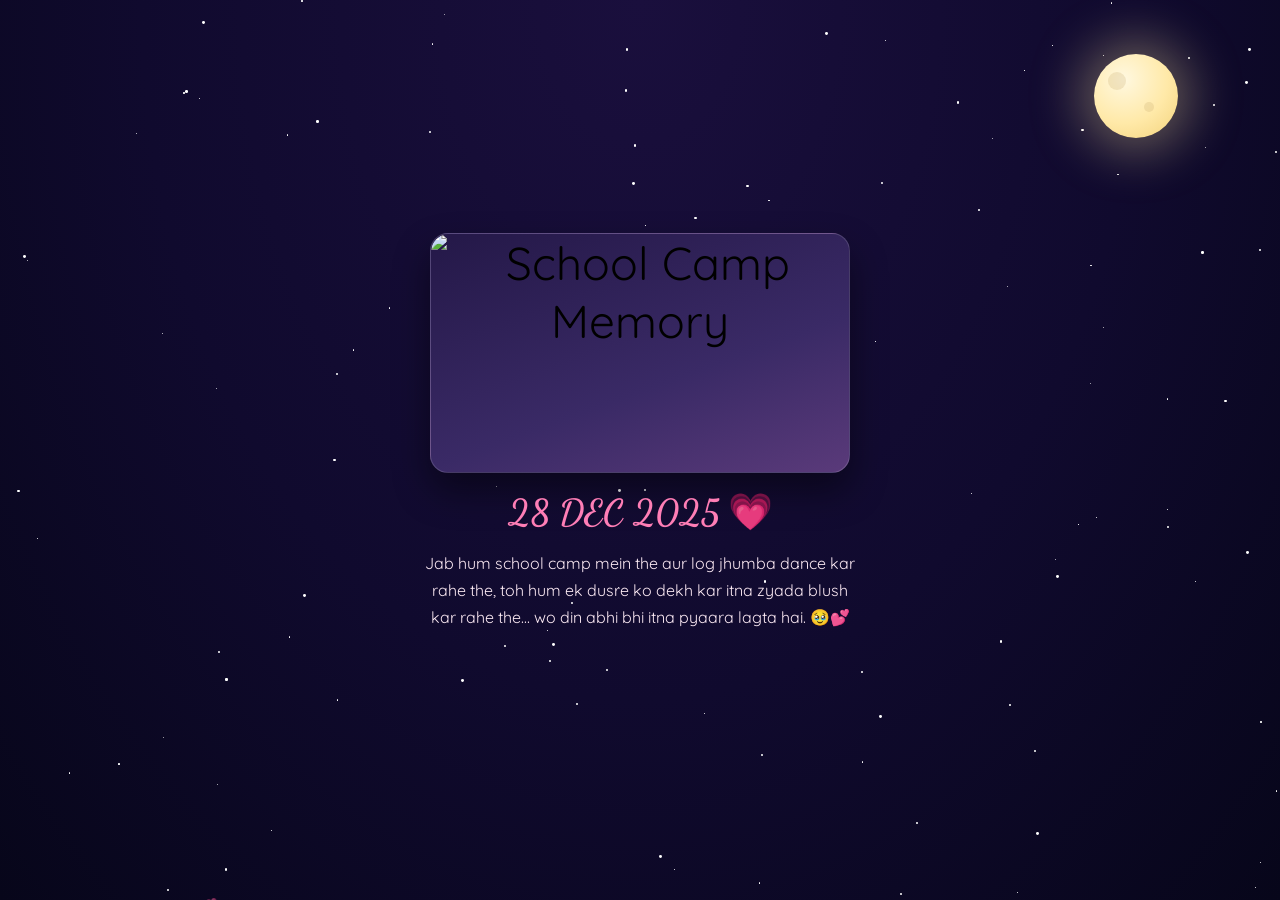
==== memory1.html @ ee597c7a "Add files via upload" ====
<!DOCTYPE html>
<html lang="hi">
<head>
<meta charset="UTF-8">
<meta name="viewport" content="width=device-width, initial-scale=1.0">
<title>Memory 1 | Our Story</title>
<link rel="preconnect" href="https://fonts.googleapis.com">
<link href="https://fonts.googleapis.com/css2?family=Dancing+Script:wght@600;700&family=Quicksand:wght@400;500;600&display=swap" rel="stylesheet">
<link rel="stylesheet" href="style.css">
</head>
<body data-next-page="memory2.html">
<div id="sky"></div>
<div id="stars"></div>
<div id="stage">
  <div class="scene">
    <div class="photo-frame">
      <img src="../WhatsApp%20Image%202026-06-27%20at%2020.56.32%20-%20Copy.jpeg" alt="School Camp Memory" style="width:100%;height:100%;object-fit:cover;display:block;border-radius:18px;">
    </div>
    <h2 class="script">28 DEC 2025 💗</h2>
    <p>Jab hum school camp mein the aur log jhumba dance kar rahe the,
    toh hum ek dusre ko dekh kar itna zyada blush kar rahe the...
    wo din abhi bhi itna pyaara lagta hai. 🥹💕</p>
  </div>
</div>
    <audio id="bgMusic" src="file:///C:/Users/devan/AppData/Local/Packages/5319275A.WhatsAppDesktop_cv1g1gvanyjgm/LocalState/sessions/423E706A993ACC0EB5253AF5E8593EC5656F6DA5/transfers/2026-26/WhatsApp%20Audio%202026-06-28%20at%2004.22.30.mpeg" preload="auto" loop></audio>
<script src="script.js"></script>
</body>
</html>
---- style.css ----
:root{
  --pink: #ff7eb6;
  --pink-deep: #ff4d94;
  --gold: #ffd76e;
  --night-1: #07061a;
  --night-2: #100a2e;
  --night-3: #1a0f3d;
  --cream: #fbe9f3;
}
*{box-sizing:border-box;}
html,body{margin:0;padding:0;min-height:100%;font-family:'Quicksand',sans-serif;background:#07061a;overflow-x:hidden;}

#sky{position:fixed;inset:0;z-index:0;background:radial-gradient(ellipse at 50% 0%, var(--night-3), var(--night-2) 55%, var(--night-1) 100%);}
#stars{position:fixed;inset:0;z-index:1;}
.star{position:absolute;background:#fff;border-radius:50%;animation:twinkle ease-in-out infinite;}
@keyframes twinkle{0%,100%{opacity:0.2;}50%{opacity:1;}}

.moon{
  position:absolute;top:6%;right:8%;width:84px;height:84px;border-radius:50%;
  background:radial-gradient(circle at 35% 30%, #fff8e0, #ffe9a8 55%, #f3d27a 100%);
  box-shadow:0 0 50px 14px rgba(255,231,160,0.35);
  z-index:2;
}
.moon::before, .moon::after{content:'';position:absolute;border-radius:50%;background:rgba(200,170,110,0.25);}
.moon::before{width:18px;height:18px;top:18px;left:14px;}
.moon::after{width:10px;height:10px;top:48px;left:50px;}

.float-heart{position:fixed;color:rgba(255,126,182,0.5);font-size:16px;animation:floatUp linear infinite;z-index:1;pointer-events:none;}
@keyframes floatUp{0%{transform:translateY(0) translateX(0) rotate(0);opacity:0;}10%{opacity:1;}100%{transform:translateY(-100vh) translateX(20px) rotate(30deg);opacity:0;}}

.butterfly{position:fixed;font-size:20px;animation:flutter 4s ease-in-out infinite;z-index:3;pointer-events:none;}
@keyframes flutter{0%,100%{transform:translateY(0) translateX(0) rotate(-6deg);}50%{transform:translateY(-22px) translateX(14px) rotate(6deg);}}

#stage{
  position:relative;z-index:4;min-height:100vh;
  display:flex;align-items:center;justify-content:center;padding:70px 16px 100px;
}
.scene{
  width:min(620px,92vw);
  display:flex;flex-direction:column;align-items:center;justify-content:center;
  text-align:center;
  animation: sceneIn 0.8s ease both;
  cursor:pointer;
}
@keyframes sceneIn{from{opacity:0;transform:scale(0.92);}to{opacity:1;transform:scale(1);}}

.eyebrow{font-size:12px;letter-spacing:3px;text-transform:uppercase;color:var(--gold);margin-bottom:10px;opacity:0.9;}
.script{font-family:'Dancing Script',cursive;color:var(--pink);font-weight:700;}
h1.script{font-size:clamp(34px,7vw,54px);margin:0 0 12px;text-shadow:0 0 22px rgba(255,126,182,0.45);}
h2.script{font-size:clamp(26px,5.5vw,36px);margin:0 0 10px;}
.scene p{font-size:16px;line-height:1.7;color:var(--cream);max-width:430px;margin:6px auto;}
.tagline{color:#cfc9e8;font-size:15px;margin-bottom:20px;}

.btn{
  display:inline-block;text-decoration:none;
  margin-top:22px;padding:12px 30px;border-radius:30px;border:none;cursor:pointer;
  background:linear-gradient(135deg,var(--pink),var(--pink-deep));
  color:#fff;font-family:'Quicksand',sans-serif;font-weight:600;font-size:15px;
  box-shadow:0 8px 24px rgba(255,77,148,0.4);
  transition:transform 0.2s;
}
.btn:hover{transform:translateY(-2px) scale(1.03);}
.btn.secondary{background:rgba(255,255,255,0.1);border:1px solid rgba(255,255,255,0.25);box-shadow:none;}

.big-heart{font-size:64px;color:transparent;-webkit-text-stroke:2px var(--pink);text-shadow:0 0 30px rgba(255,126,182,0.6);margin:16px 0;animation:pulseHeart 1.6s ease-in-out infinite;}
@keyframes pulseHeart{0%,100%{transform:scale(1);}50%{transform:scale(1.12);}}
.hint{font-size:12px;color:#a99fcf;letter-spacing:1px;margin-top:6px;}

.photo-frame{
  width:100%;max-width:420px;height:240px;border-radius:18px;
  background:linear-gradient(160deg,#241848,#3a2a66 60%,#5a3a7a);
  display:flex;align-items:center;justify-content:center;font-size:46px;
  margin:0 auto 18px;border:1px solid rgba(255,255,255,0.15);
  box-shadow:0 18px 36px rgba(0,0,0,0.45);overflow:hidden;
}
.photo-frame img{width:100%;height:100%;object-fit:cover;}

.timeline{display:flex;gap:14px;flex-wrap:wrap;justify-content:center;margin-top:26px;}
.tl-item{display:flex;flex-direction:column;align-items:center;width:78px;}
.tl-dot{width:16px;height:16px;border-radius:50%;background:var(--pink);box-shadow:0 0 12px var(--pink);margin-bottom:8px;}
.tl-date{font-size:11px;color:var(--gold);}
.tl-label{font-size:11px;color:var(--cream);margin-top:2px;}
.tl-line{position:absolute;height:1px;background:rgba(255,126,182,0.3);width:80%;top:8px;z-index:-1;left:10%;}

.letter{
  position:relative;overflow:hidden;
  background:linear-gradient(135deg,#fff8fb 0%,#ffeef7 45%,#fbe4ef 100%);
  color:#3a2a30;border:1px solid rgba(255,77,148,0.18);border-radius:16px;
  padding:30px 28px;width:100%;max-width:420px;font-family:'Quicksand',sans-serif;text-align:left;
  box-shadow:0 20px 50px rgba(0,0,0,0.35), inset 0 1px 0 rgba(255,255,255,0.9);
  transform:rotate(-1deg);margin:0 auto;
}
.letter::before{
  content:'';position:absolute;inset:10px;border:1px solid rgba(255,77,148,0.2);border-radius:10px;pointer-events:none;
}
.letter::after{
  content:'♡';position:absolute;top:10px;right:14px;font-size:22px;color:rgba(255,77,148,0.28);pointer-events:none;
}
.letter h2{font-family:'Dancing Script',cursive;color:var(--pink-deep);font-size:26px;margin:0 0 14px;position:relative;z-index:1;}
.letter p{color:#3a2a30;font-size:14px;line-height:1.6;position:relative;z-index:1;}
.letter .sign{font-family:'Dancing Script',cursive;font-size:20px;color:var(--pink-deep);margin-top:10px;position:relative;z-index:1;}

.fw{position:fixed;width:4px;height:4px;border-radius:50%;animation:fwBurst 1.4s ease-out forwards;z-index:6;}
@keyframes fwBurst{0%{transform:translate(0,0) scale(1);opacity:1;}100%{transform:translate(var(--dx),var(--dy)) scale(0.2);opacity:0;}}

.navRow{
  position:fixed;bottom:20px;left:0;right:0;
  display:flex;justify-content:center;gap:14px;z-index:9;
}
.navRow a{
  text-decoration:none;color:#fff;font-size:13px;
  background:rgba(255,255,255,0.08);border:1px solid rgba(255,255,255,0.25);
  padding:9px 18px;border-radius:20px;transition:background 0.2s;
}
.navRow a:hover{background:rgba(255,126,182,0.35);} 

.final-scene{gap:8px;}
.gift-box{
  position:relative;width:240px;height:210px;margin:22px auto 0;cursor:pointer;transform-style:preserve-3d;
  animation: giftFloat 2.8s ease-in-out infinite;
  filter:drop-shadow(0 18px 26px rgba(0,0,0,0.24));
}
@keyframes giftFloat{0%,100%{transform:translateY(0) rotate(-1.1deg);}50%{transform:translateY(-12px) rotate(1.1deg);}}
.gift-base{
  position:absolute;left:20px;bottom:0;width:200px;height:140px;border-radius:18px;
  background:linear-gradient(135deg,#ff6fa8,#ff4d94 65%,#ff2e7f);
  box-shadow:inset 0 3px 0 rgba(255,255,255,0.38), inset 0 -7px 16px rgba(0,0,0,0.16), 0 20px 36px rgba(0,0,0,0.28);
  border:2px solid rgba(255,255,255,0.35);
  overflow:hidden;
  transition:transform 0.7s cubic-bezier(0.22, 1, 0.36, 1), box-shadow 0.7s ease;
}
.gift-lid{
  position:absolute;left:10px;top:4px;width:220px;height:90px;border-radius:20px 20px 24px 24px;
  background:linear-gradient(135deg,#ff8dbd,#ff4d94 65%,#f7256c);
  transform-origin:top center;transition:transform 1.05s cubic-bezier(0.22, 1, 0.36, 1), box-shadow 0.7s ease;
  box-shadow:inset 0 2px 0 rgba(255,255,255,0.3), 0 10px 24px rgba(0,0,0,0.24);
  border:2px solid rgba(255,255,255,0.3);
}
.gift-bow{
  position:absolute;top:18px;left:50%;width:92px;height:40px;transform:translateX(-50%);z-index:5;
}
.bow-left, .bow-right{
  position:absolute;top:0;width:38px;height:34px;background:linear-gradient(135deg,#fff4f8,#ffd6e8);
  border-radius:50% 50% 20% 20%;box-shadow:0 6px 12px rgba(255,255,255,0.5);
}
.bow-left{left:0;transform:rotate(-20deg);}
.bow-right{right:0;transform:rotate(20deg);}
.bow-center{
  position:absolute;left:50%;top:8px;width:24px;height:24px;background:#fff;
  border-radius:50%;transform:translateX(-50%);box-shadow:0 4px 10px rgba(255,255,255,0.45);
}
.gift-ribbon-vertical{
  position:absolute;left:50%;top:10px;width:20px;height:180px;background:linear-gradient(180deg,#fff8fb,#ffe3ee);
  transform:translateX(-50%);border-radius:12px;box-shadow:0 0 10px rgba(255,255,255,0.35);
}
.gift-ribbon-horizontal{
  position:absolute;left:16px;top:54px;width:208px;height:20px;background:linear-gradient(90deg,#fff8fb,#ffe3ee);
  border-radius:12px;box-shadow:0 0 10px rgba(255,255,255,0.35);
}
.heart-burst{
  position:absolute;bottom:14px;left:50%;transform:translateX(-50%);display:flex;gap:12px;justify-content:center;align-items:flex-end;
  width:100%;pointer-events:none;
}
.inner-heart{
  display:inline-flex;align-items:center;justify-content:center;width:28px;height:28px;
  color:#fff;font-size:16px;opacity:0;transform:translateY(16px) scale(0.55);
}
.gift-box.open .inner-heart{
  opacity:1;transform:translateY(0) scale(1);
}
.gift-box.open .heart1{animation:heartPop 0.7s cubic-bezier(0.22, 1, 0.36, 1) 0.08s forwards;}
.gift-box.open .heart2{animation:heartPop 0.7s cubic-bezier(0.22, 1, 0.36, 1) 0.16s forwards;}
.gift-box.open .heart3{animation:heartPop 0.7s cubic-bezier(0.22, 1, 0.36, 1) 0.24s forwards;}
@keyframes heartPop{0%{transform:translateY(16px) scale(0.55);opacity:0;}50%{transform:translateY(-10px) scale(1.2);opacity:1;}100%{transform:translateY(0) scale(1);opacity:1;}}
.gift-tag{
  position:absolute;left:50%;top:18px;transform:translateX(-50%);padding:8px 14px;border-radius:999px;
  background:#fff;color:#ff4d94;font-size:12px;font-weight:700;letter-spacing:0.5px;box-shadow:0 10px 20px rgba(0,0,0,0.14);
  transition:transform 0.75s cubic-bezier(0.22, 1, 0.36, 1), opacity 0.75s ease;
  z-index:4;
}
.gift-box.open .gift-lid{transform:rotateX(86deg) translateY(-24px) scale(1.01);} 
.gift-box.open .gift-base{transform:translateY(-6px) scale(1.01);box-shadow:inset 0 2px 0 rgba(255,255,255,0.35), inset 0 -6px 12px rgba(0,0,0,0.16), 0 10px 24px rgba(0,0,0,0.2);} 
.gift-box.open .gift-ribbon-vertical{opacity:0.85;transform:translateX(-50%) translateY(-8px);} 
.gift-box.open .gift-ribbon-horizontal{opacity:0.85;transform:translateY(-8px);} 
.gift-box.open .gift-tag{transform:translateX(-50%) translateY(-8px);opacity:0;} 
@keyframes giftBounce{0%{transform:translateY(0);}50%{transform:translateY(-8px);}100%{transform:translateY(0);}}
.surprise-reveal{
  opacity:0;transform:translateY(24px) scale(0.96);transition:opacity 0.95s cubic-bezier(0.22, 1, 0.36, 1), transform 0.95s cubic-bezier(0.22, 1, 0.36, 1);max-width:440px;
  padding:16px 18px;border-radius:18px;background:rgba(255,248,252,0.95);box-shadow:0 16px 35px rgba(0,0,0,0.18);
  border:1px solid rgba(255,77,148,0.2);
}
.surprise-reveal.show{opacity:1;transform:translateY(0) scale(1);}
.gift-message{
  opacity:0;transform:translateY(12px) scale(0.95);font-family:'Dancing Script',cursive;color:#ff4d94;font-size:22px;letter-spacing:0.3px;margin:0 auto 10px;max-width:92%;text-align:center;line-height:1.2;
  transition:opacity 0.9s ease 0.15s, transform 0.9s ease 0.15s;
}
.surprise-reveal.show .gift-message{opacity:1;transform:translateY(0) scale(1);}
.surprise-heart{font-size:34px;color:#ff4d94;animation:pulseHeart 1.6s ease-in-out infinite;margin-bottom:6px;}
.surprise-reveal h3{margin:4px 0 6px;font-family:'Dancing Script',cursive;color:#ff4d94;font-size:24px;}
.surprise-reveal p{margin:0;color:#5c3542;font-size:14px;line-height:1.6;max-width:none;}

.svg-illust{width:100%;height:100%;display:block;}

@media (max-width:480px){
  .photo-frame{height:190px;}
}
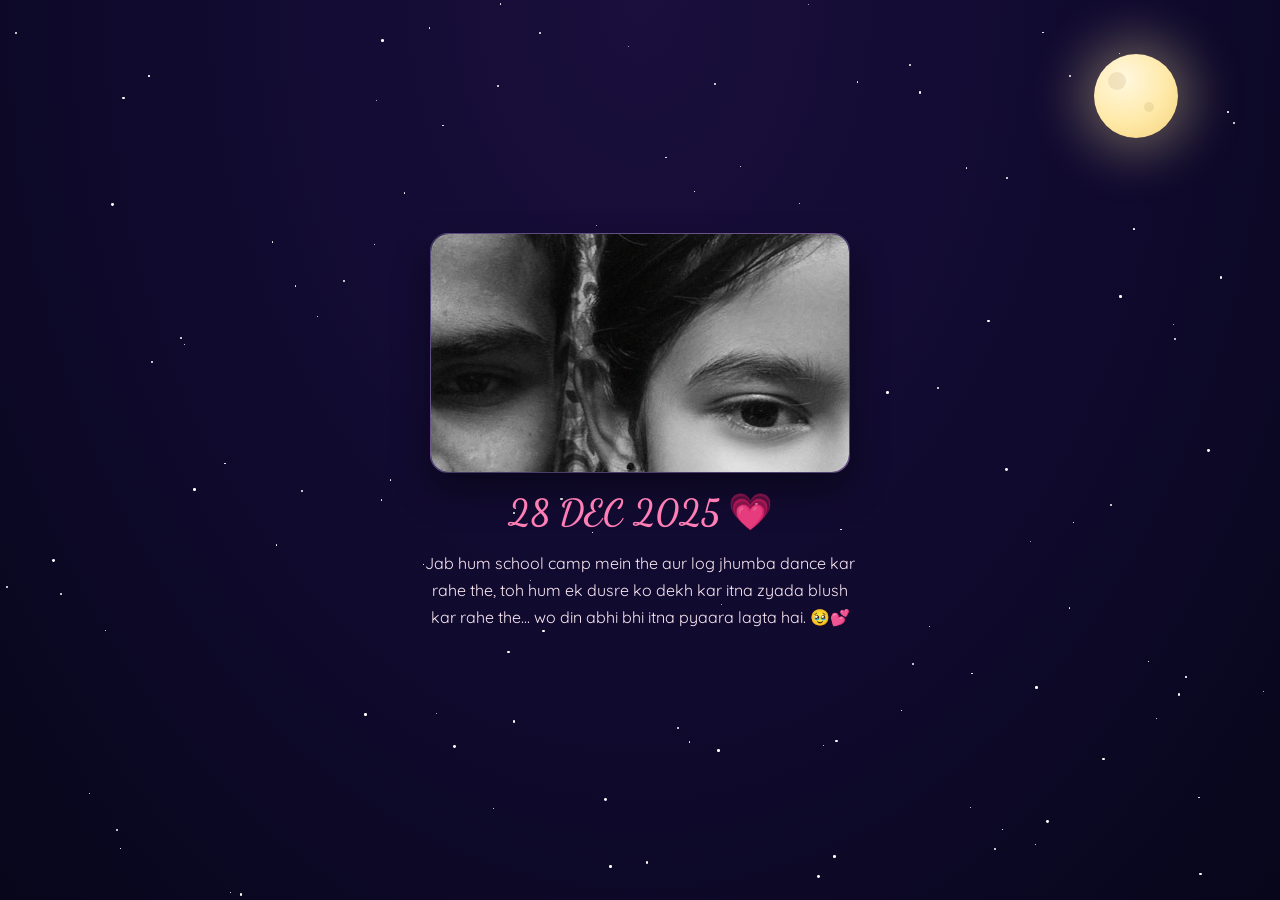
==== commit ccff416b: "Update HTML pages to use repository images and audio file (use memory1.jpg/memory2.jpg and repo audi" ====
--- a/memory1.html
+++ b/memory1.html
@@ -14,7 +14,7 @@
 <div id="stage">
   <div class="scene">
     <div class="photo-frame">
-      <img src="../WhatsApp%20Image%202026-06-27%20at%2020.56.32%20-%20Copy.jpeg" alt="School Camp Memory" style="width:100%;height:100%;object-fit:cover;display:block;border-radius:18px;">
+      <img src="memory1.jpg" alt="School Camp Memory" style="width:100%;height:100%;object-fit:cover;display:block;border-radius:18px;">
     </div>
     <h2 class="script">28 DEC 2025 💗</h2>
     <p>Jab hum school camp mein the aur log jhumba dance kar rahe the,
@@ -22,7 +22,7 @@
     wo din abhi bhi itna pyaara lagta hai. 🥹💕</p>
   </div>
 </div>
-    <audio id="bgMusic" src="file:///C:/Users/devan/AppData/Local/Packages/5319275A.WhatsAppDesktop_cv1g1gvanyjgm/LocalState/sessions/423E706A993ACC0EB5253AF5E8593EC5656F6DA5/transfers/2026-26/WhatsApp%20Audio%202026-06-28%20at%2004.22.30.mpeg" preload="auto" loop></audio>
+    <audio id="bgMusic" src="WhatsApp%20Audio%202026-06-28%20at%2004.22.30.mpeg"></audio>
 <script src="script.js"></script>
 </body>
 </html>
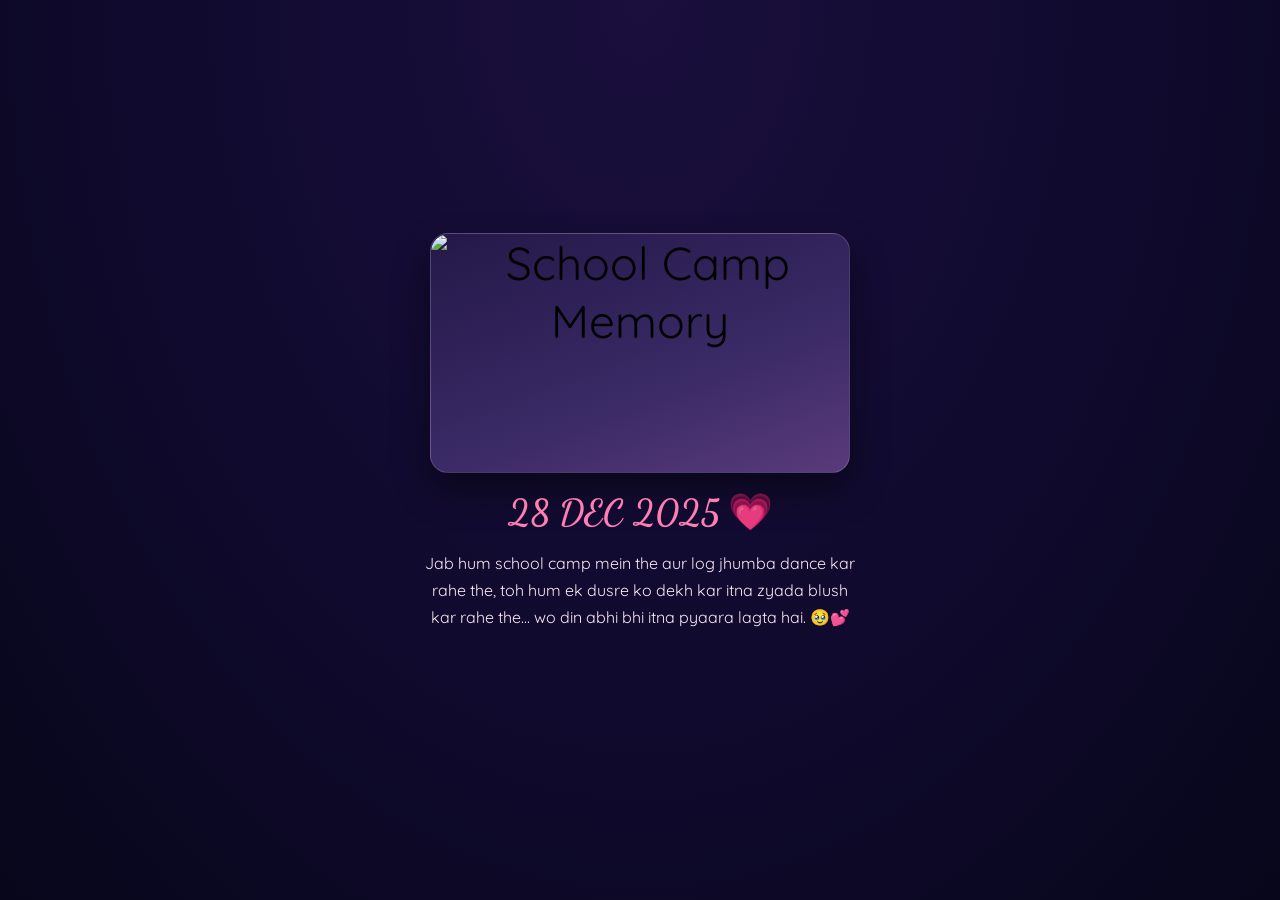
==== commit 2e9fb73b: "Revert site files to their previous versions (undo recent audio/image changes)" ====
--- a/memory1.html
+++ b/memory1.html
@@ -14,7 +14,7 @@
 <div id="stage">
   <div class="scene">
     <div class="photo-frame">
-      <img src="memory1.jpg" alt="School Camp Memory" style="width:100%;height:100%;object-fit:cover;display:block;border-radius:18px;">
+      <img src="../WhatsApp%20Image%202026-06-27%20at%2020.56.32%20-%20Copy.jpeg" alt="School Camp Memory" style="width:100%;height:100%;object-fit:cover;display:block;border-radius:18px;">
     </div>
     <h2 class="script">28 DEC 2025 💗</h2>
     <p>Jab hum school camp mein the aur log jhumba dance kar rahe the,
@@ -22,7 +22,7 @@
     wo din abhi bhi itna pyaara lagta hai. 🥹💕</p>
   </div>
 </div>
-    <audio id="bgMusic" src="WhatsApp%20Audio%202026-06-28%20at%2004.22.30.mpeg"></audio>
+    <audio id="bgMusic" src="file:///C:/Users/devan/AppData/Local/Packages/5319275A.WhatsAppDesktop_cv1g1gvanyjgm/LocalState/sessions/423E706A993ACC0EB5253AF5E8593EC5656F6DA5/transfers/2026-26/Wha[...]">
 <script src="script.js"></script>
 </body>
 </html>
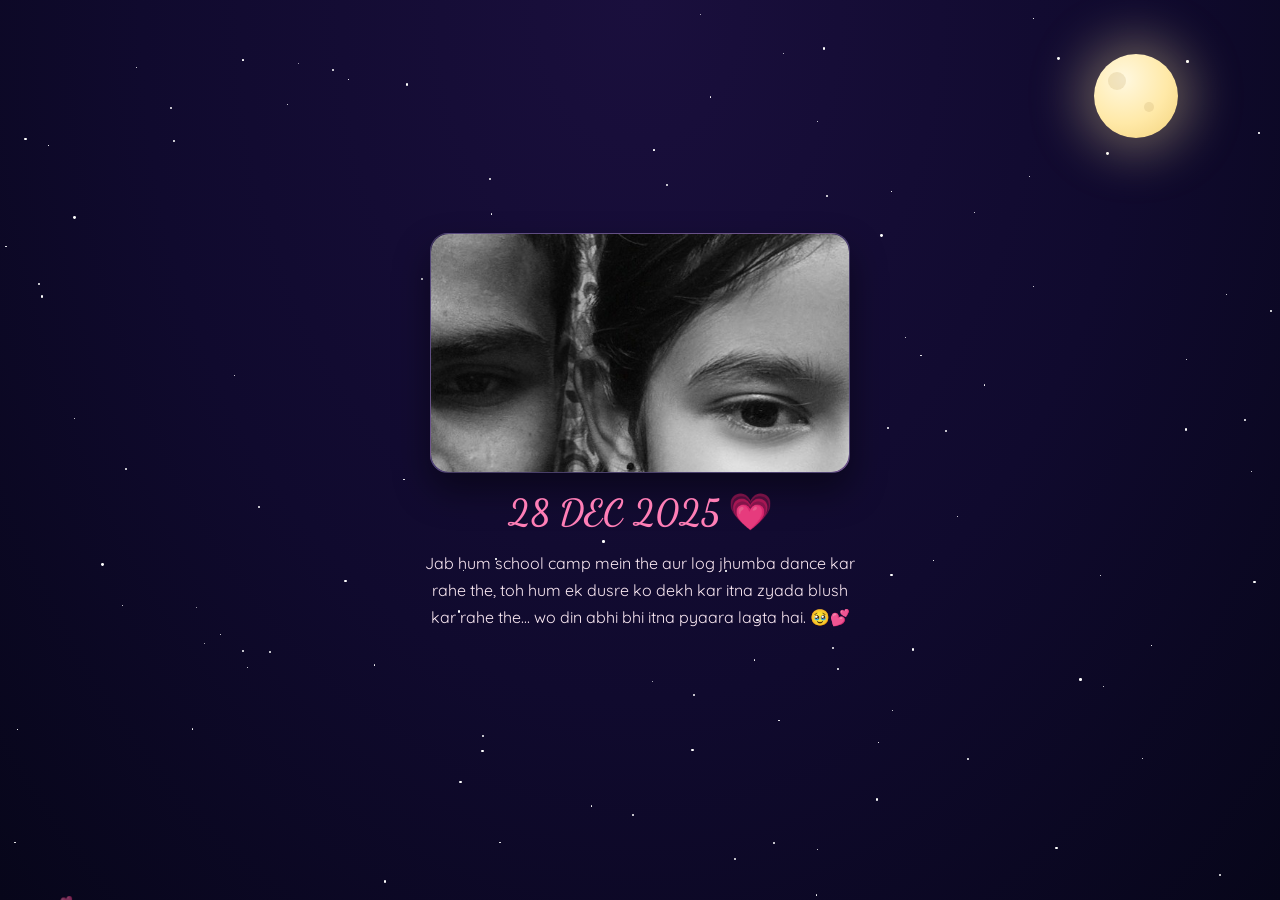
==== commit 82cced65: "Set memory pages to use repository images (memory1.jpg, memory2.jpg, uploaded WhatsApp Image for mem" ====
--- a/memory1.html
+++ b/memory1.html
@@ -14,7 +14,7 @@
 <div id="stage">
   <div class="scene">
     <div class="photo-frame">
-      <img src="../WhatsApp%20Image%202026-06-27%20at%2020.56.32%20-%20Copy.jpeg" alt="School Camp Memory" style="width:100%;height:100%;object-fit:cover;display:block;border-radius:18px;">
+      <img src="memory1.jpg" alt="School Camp Memory" style="width:100%;height:100%;object-fit:cover;display:block;border-radius:18px;">
     </div>
     <h2 class="script">28 DEC 2025 💗</h2>
     <p>Jab hum school camp mein the aur log jhumba dance kar rahe the,
@@ -22,7 +22,7 @@
     wo din abhi bhi itna pyaara lagta hai. 🥹💕</p>
   </div>
 </div>
-    <audio id="bgMusic" src="file:///C:/Users/devan/AppData/Local/Packages/5319275A.WhatsAppDesktop_cv1g1gvanyjgm/LocalState/sessions/423E706A993ACC0EB5253AF5E8593EC5656F6DA5/transfers/2026-26/Wha[...]">
+    <audio id="bgMusic" src="WhatsApp%20Audio%202026-06-28%20at%2004.22.30.mpeg"></audio>
 <script src="script.js"></script>
 </body>
 </html>
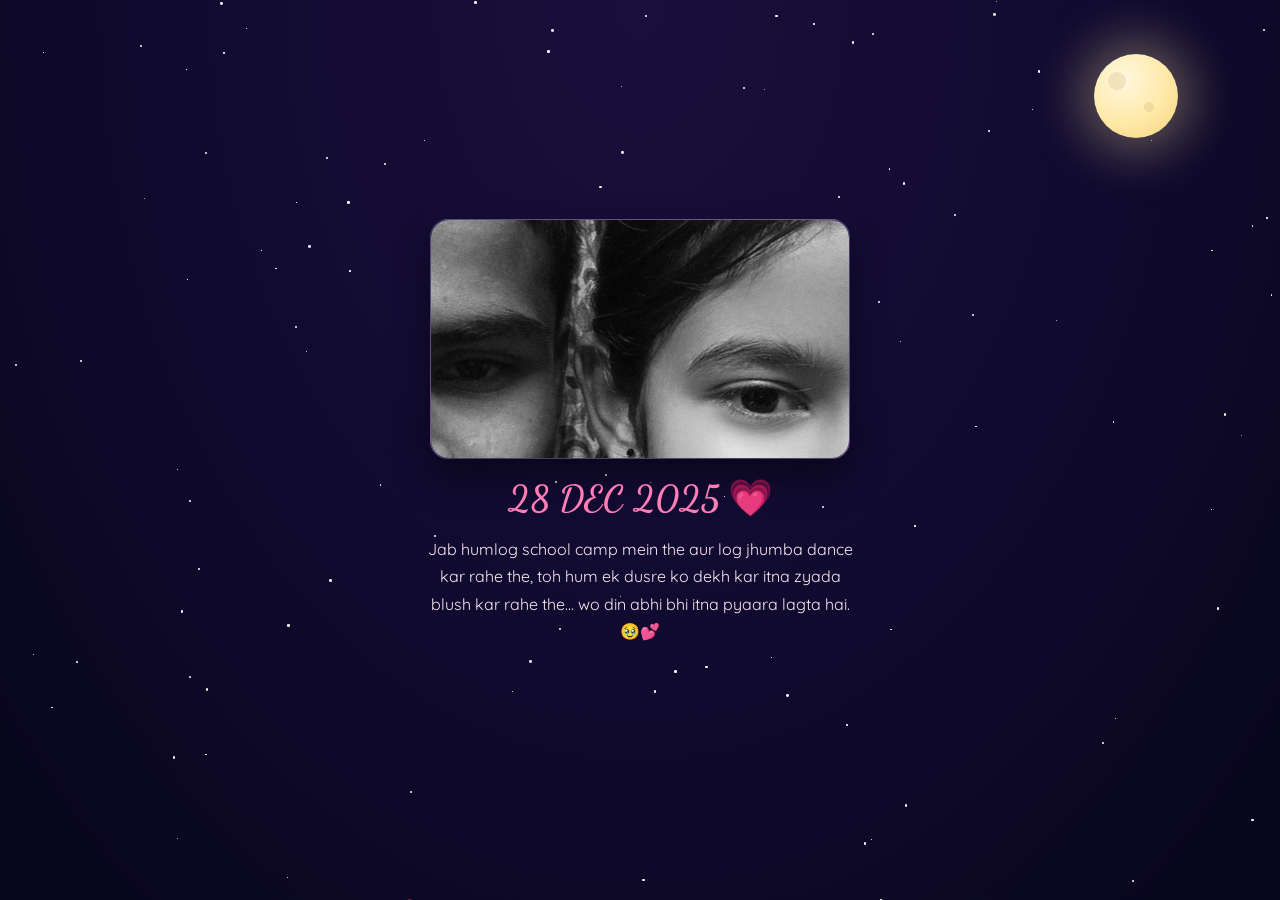
==== commit 05f98bc8: "Fix typo in memory1.html paragraph" ====
--- a/memory1.html
+++ b/memory1.html
@@ -17,7 +17,7 @@
       <img src="memory1.jpg" alt="School Camp Memory" style="width:100%;height:100%;object-fit:cover;display:block;border-radius:18px;">
     </div>
     <h2 class="script">28 DEC 2025 💗</h2>
-    <p>Jab hum school camp mein the aur log jhumba dance kar rahe the,
+    <p>Jab humlog school camp mein the aur log jhumba dance kar rahe the,
     toh hum ek dusre ko dekh kar itna zyada blush kar rahe the...
     wo din abhi bhi itna pyaara lagta hai. 🥹💕</p>
   </div>
